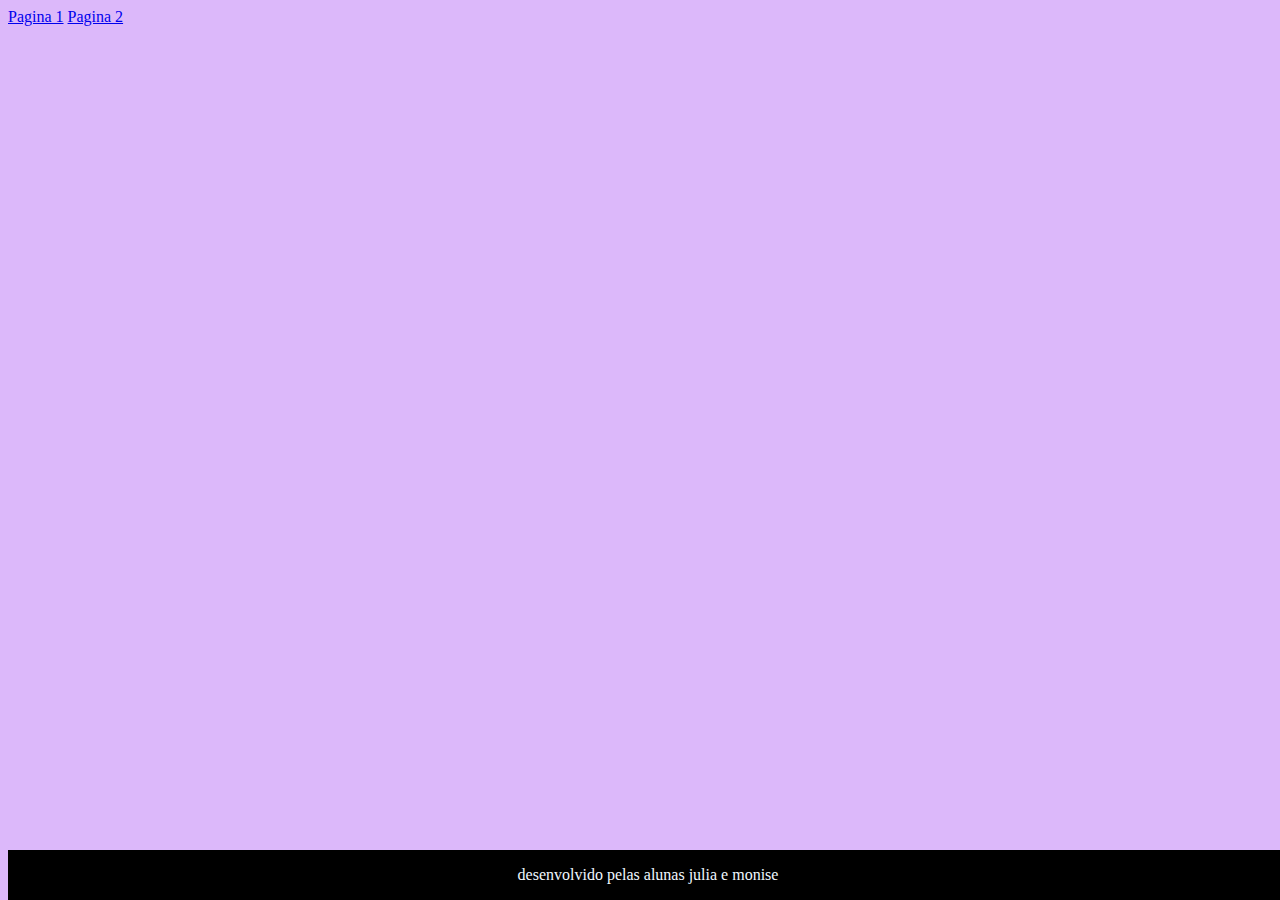
==== pagina2.html @ c41d58ce "fgxhdfg" ====
<!DOCTYPE html>
<html lang="en">
<head>
    <meta charset="UTF-8">
    <meta name="viewport" content="width=device-width, initial-scale=1.0">
    <title>FlashCards</title>
    <link rel="stylesheet" href="style.css">
</head>
<body>
    <header>
    <a href="index.html">Pagina 1</a>
    <a href="pagina2.html" > Pagina 2</a>
    <header>
    <section id="contrainer">
        
    </section>
    <footer>
        <p>desenvolvido pelas alunas julia e monise</p>
    </footer>
    <script src="main.js"></script>
    <script src="perguntas.js"></script>
</body>
</html>
---- style.css ----
:root{
--fundo:#dcb8fa;
--cartao-frente:#1E90FF;
--cartao-verso:#004875;
--destaque:#9370DB;
--preto: #000000;
--branco:#F0F8FF;
}

body{
background-color: var(--fundo)
}

footer{
    position: fixed;
    bottom: 0 ;
    background-color:  var(--preto);
    color: var(--branco);
    width: 100%;
    text-align: center;
}

#container{
    display: flex;
    flex-wrap: wrap;
    padding: 3rem;
    gap: 3rem;
    justify-content: space-between;
}

.cartao{
    flex-grow: 1;
    flex-basis: calc(33% - 6rem);
    height: 20rem;
    margin: 1rem;
}

.conteudo-cartao{
    background-color: var(--cartao-frente);
    text-align: center;
    height: 100%;
    color: var(--branco);
    transform-style: preserve-3d;
    transition: transform 300ms ease-in-out;
}

.conteudo-cartao h3{
    color: var(--destaque);
    border: 1px solid var(--destaque) ;
    text-align: left;
    position: absolute;
    padding: 0.5rem;
    margin: 0.5rem;
    border-radius: 0.6rem;
    font-size: 1vw;
    backface-visibility: hidden;
}

.conteudo-cartao p{
    margin-top: 4rem;
    font-size: 1.4vw;
    padding: 2rem;
}

.pergunta-cartao{
    color: var(--branco);
    font-weight: 500;
}

.reporta-cartao{
    color: var(--destaque);
    font-weight: 700;
    transform: rotateY(180deg);
    background-color: var(--cartao-frente);
}

.cartao.active .conteudo-cartao{
    transform: rotateY(180deg);
}

.pergunta-cartao, .resposta-cartao{
backface-visibility: hidden;
position: absolute;
height: 100%;
width: 100%:
}
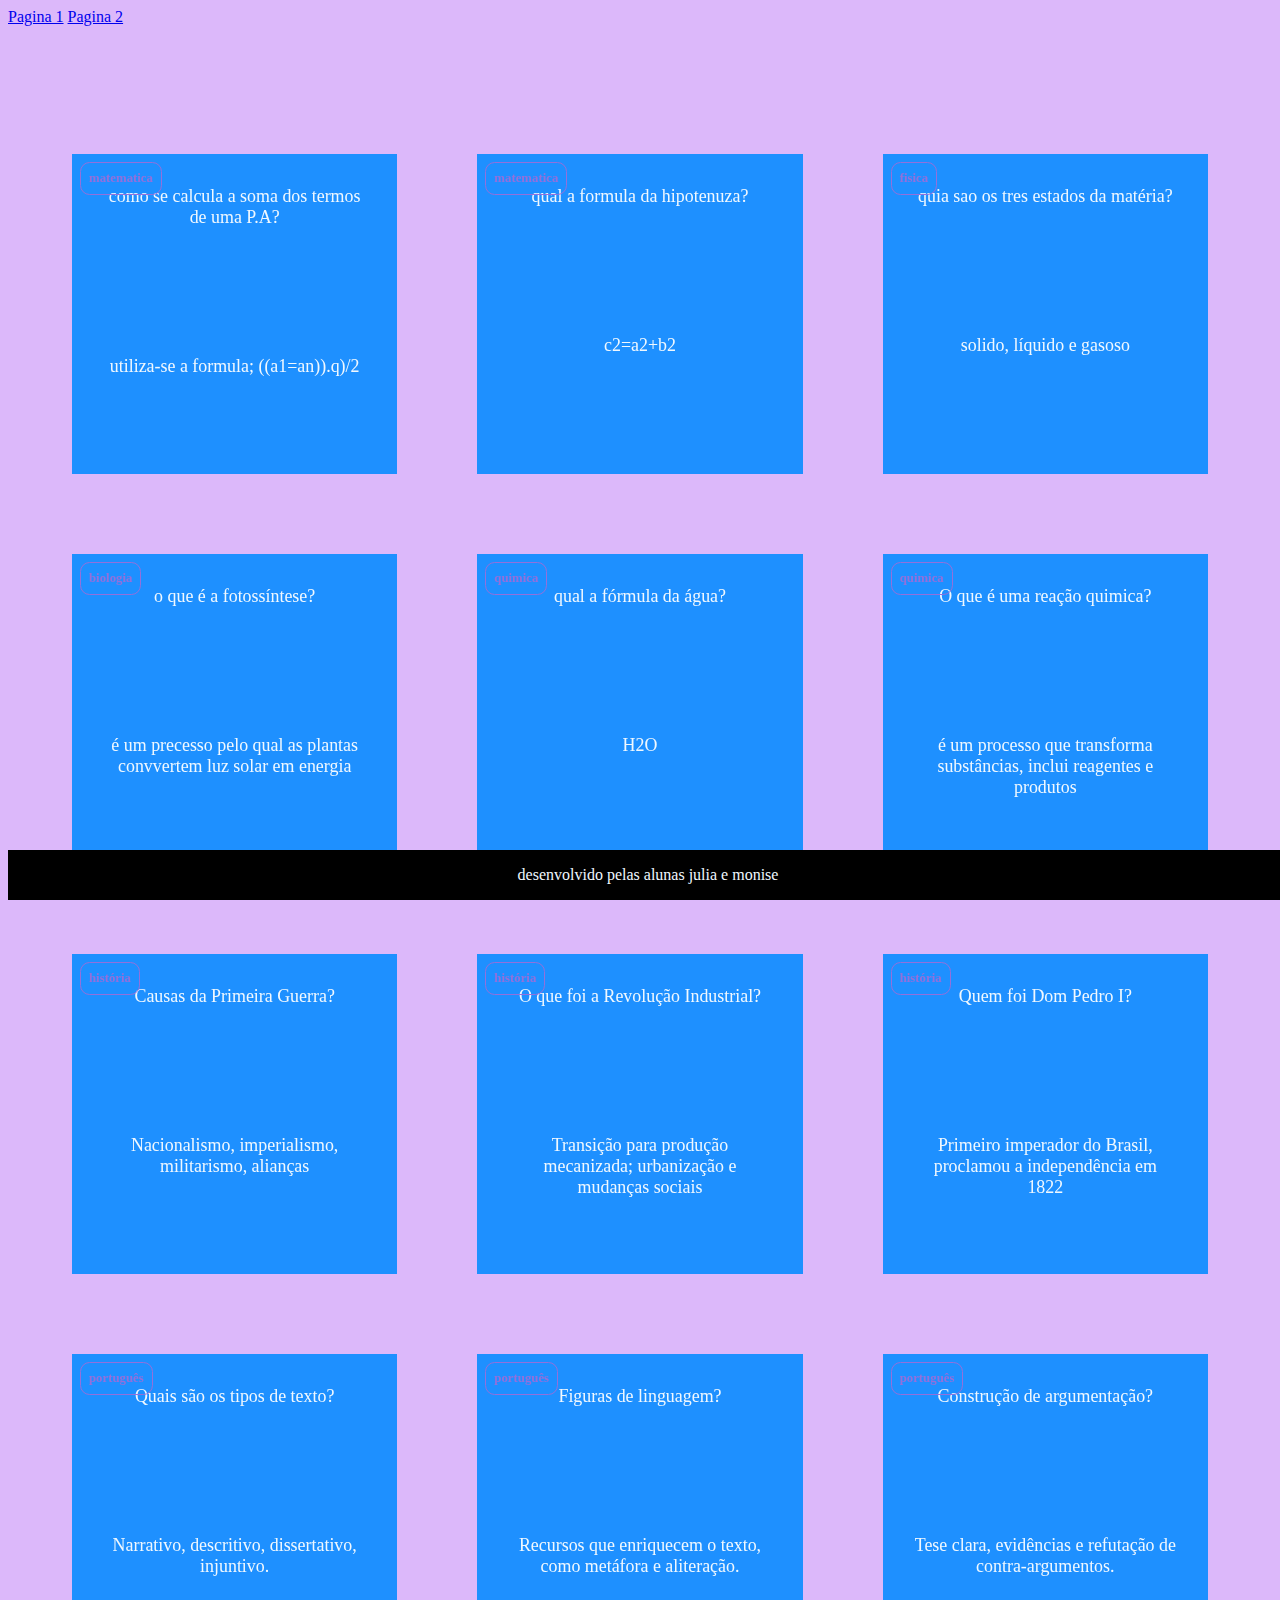
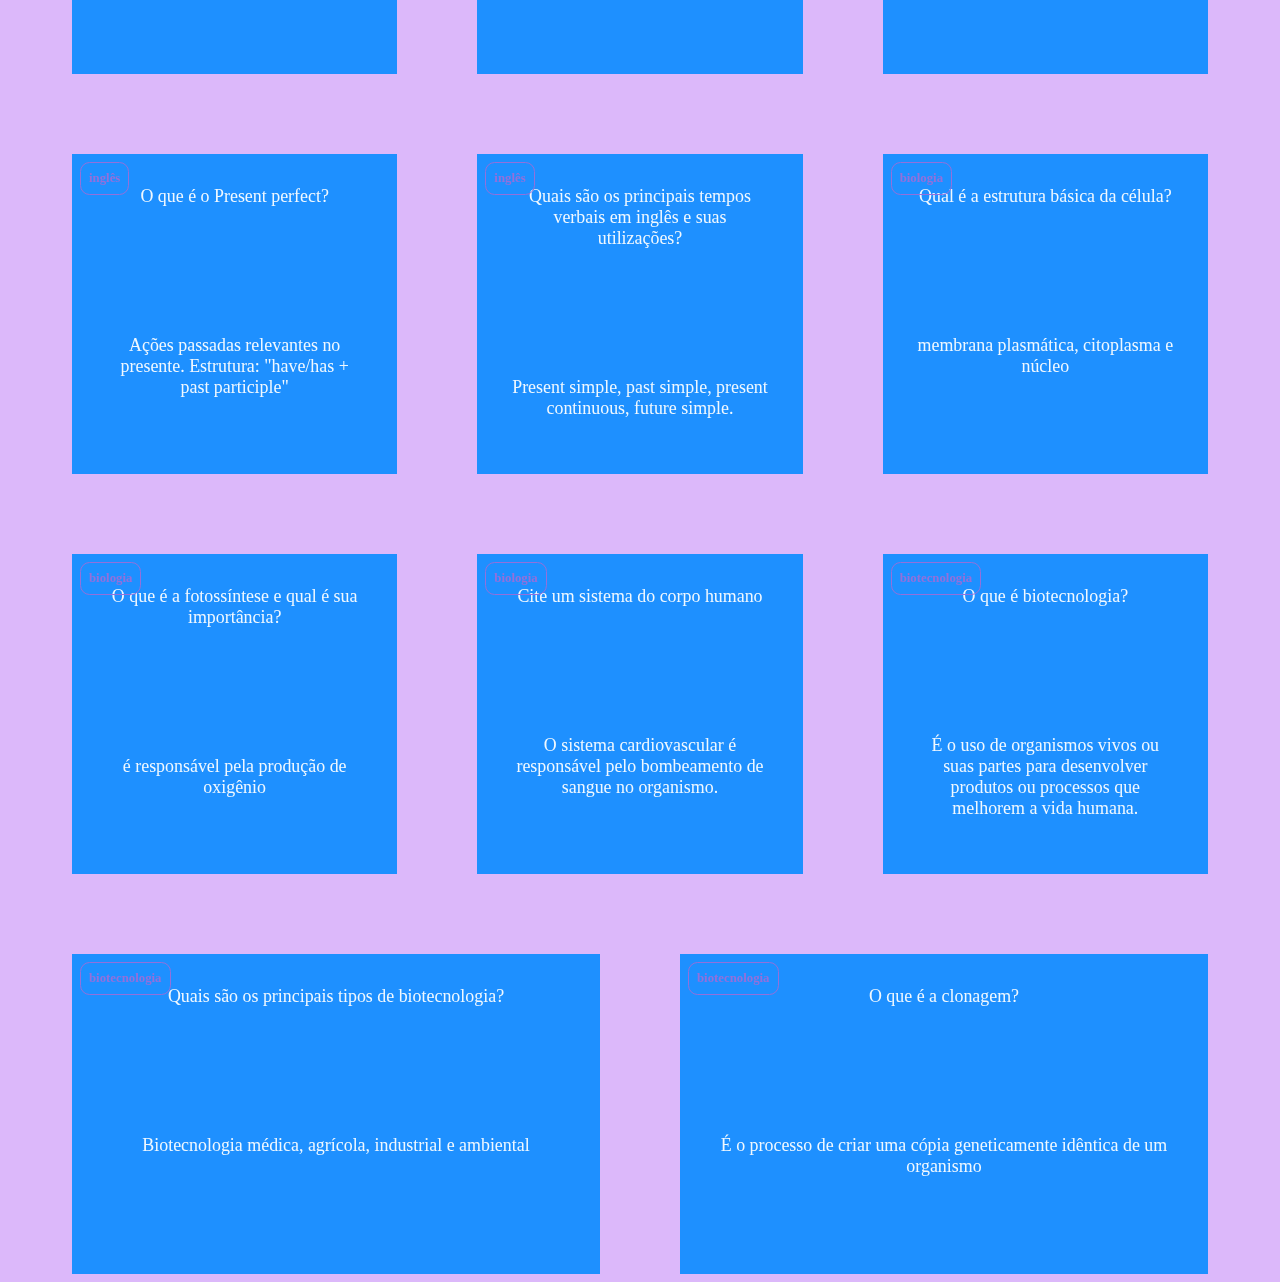
==== commit 02ea7364: "dcvbnm," ====
--- a/pagina2.html
+++ b/pagina2.html
@@ -11,7 +11,7 @@
     <a href="index.html">Pagina 1</a>
     <a href="pagina2.html" > Pagina 2</a>
     <header>
-    <section id="contrainer">
+    <section id="container">
         
     </section>
     <footer>
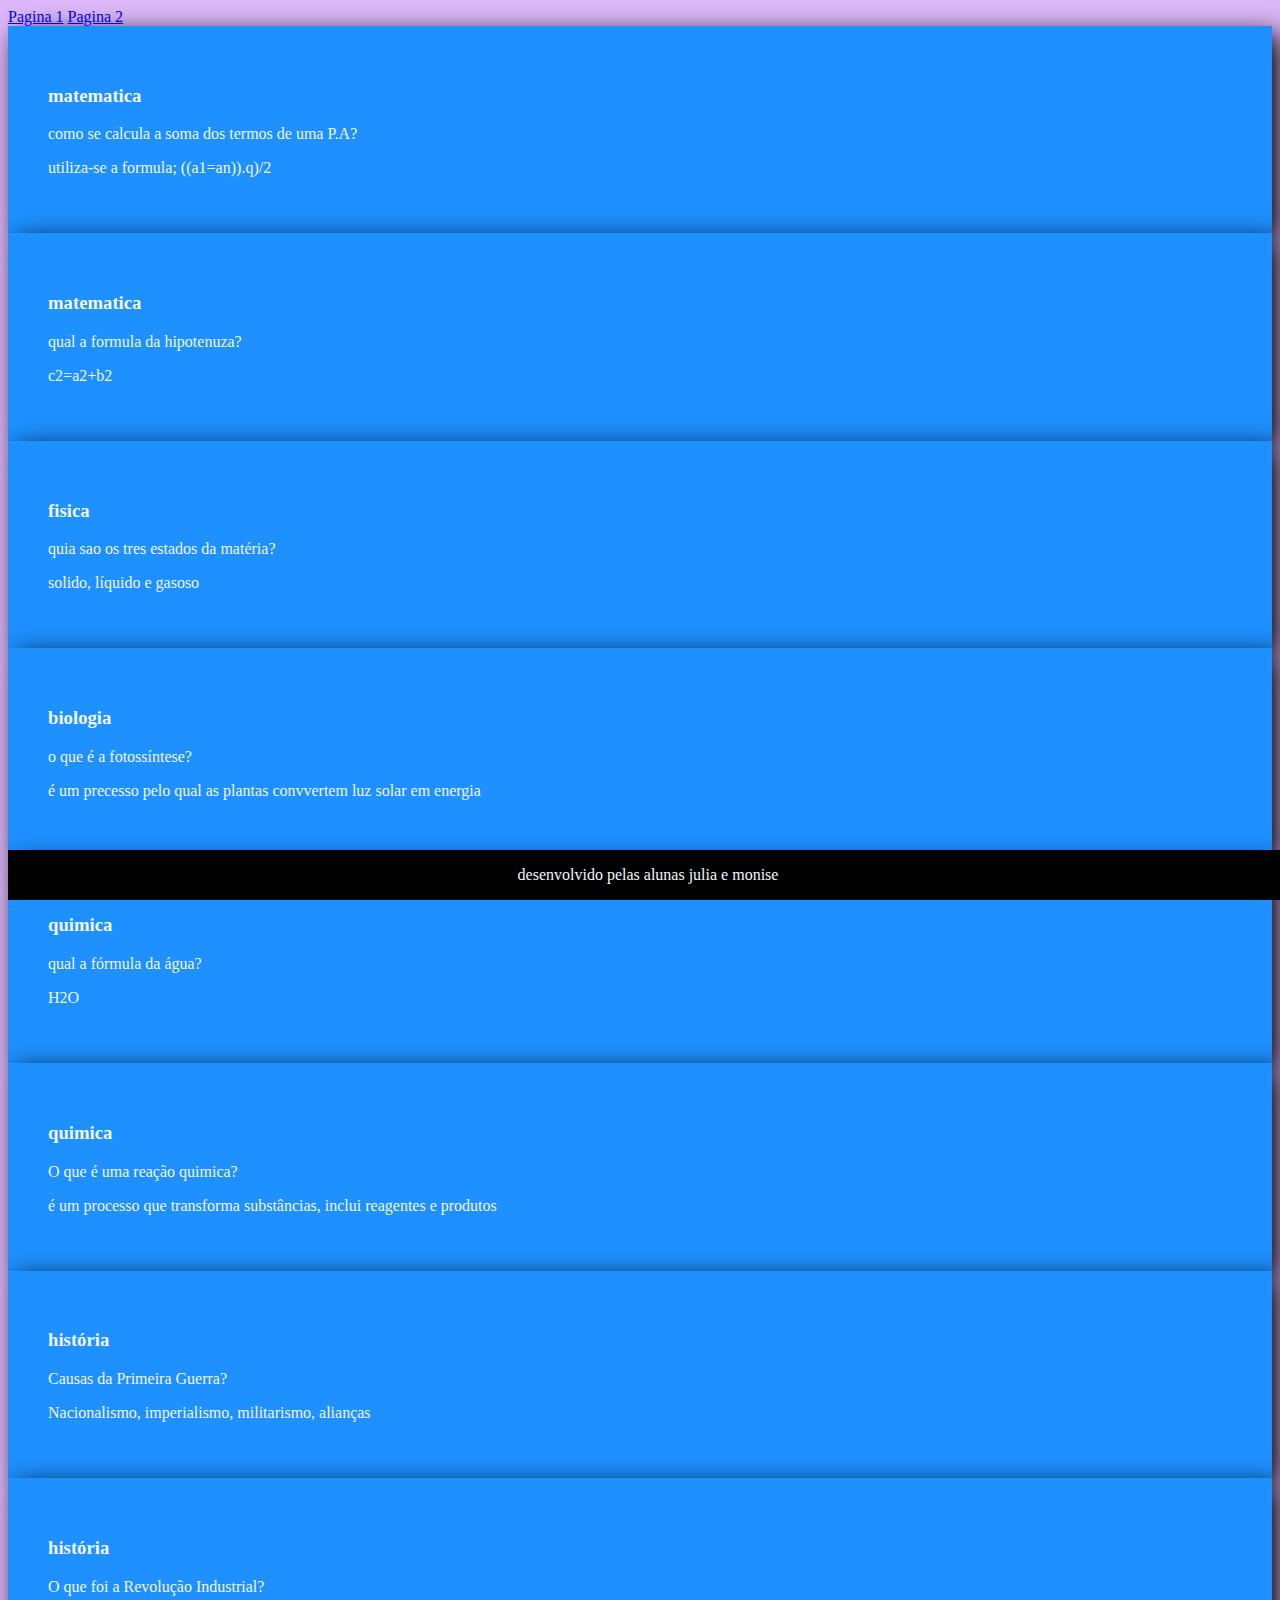
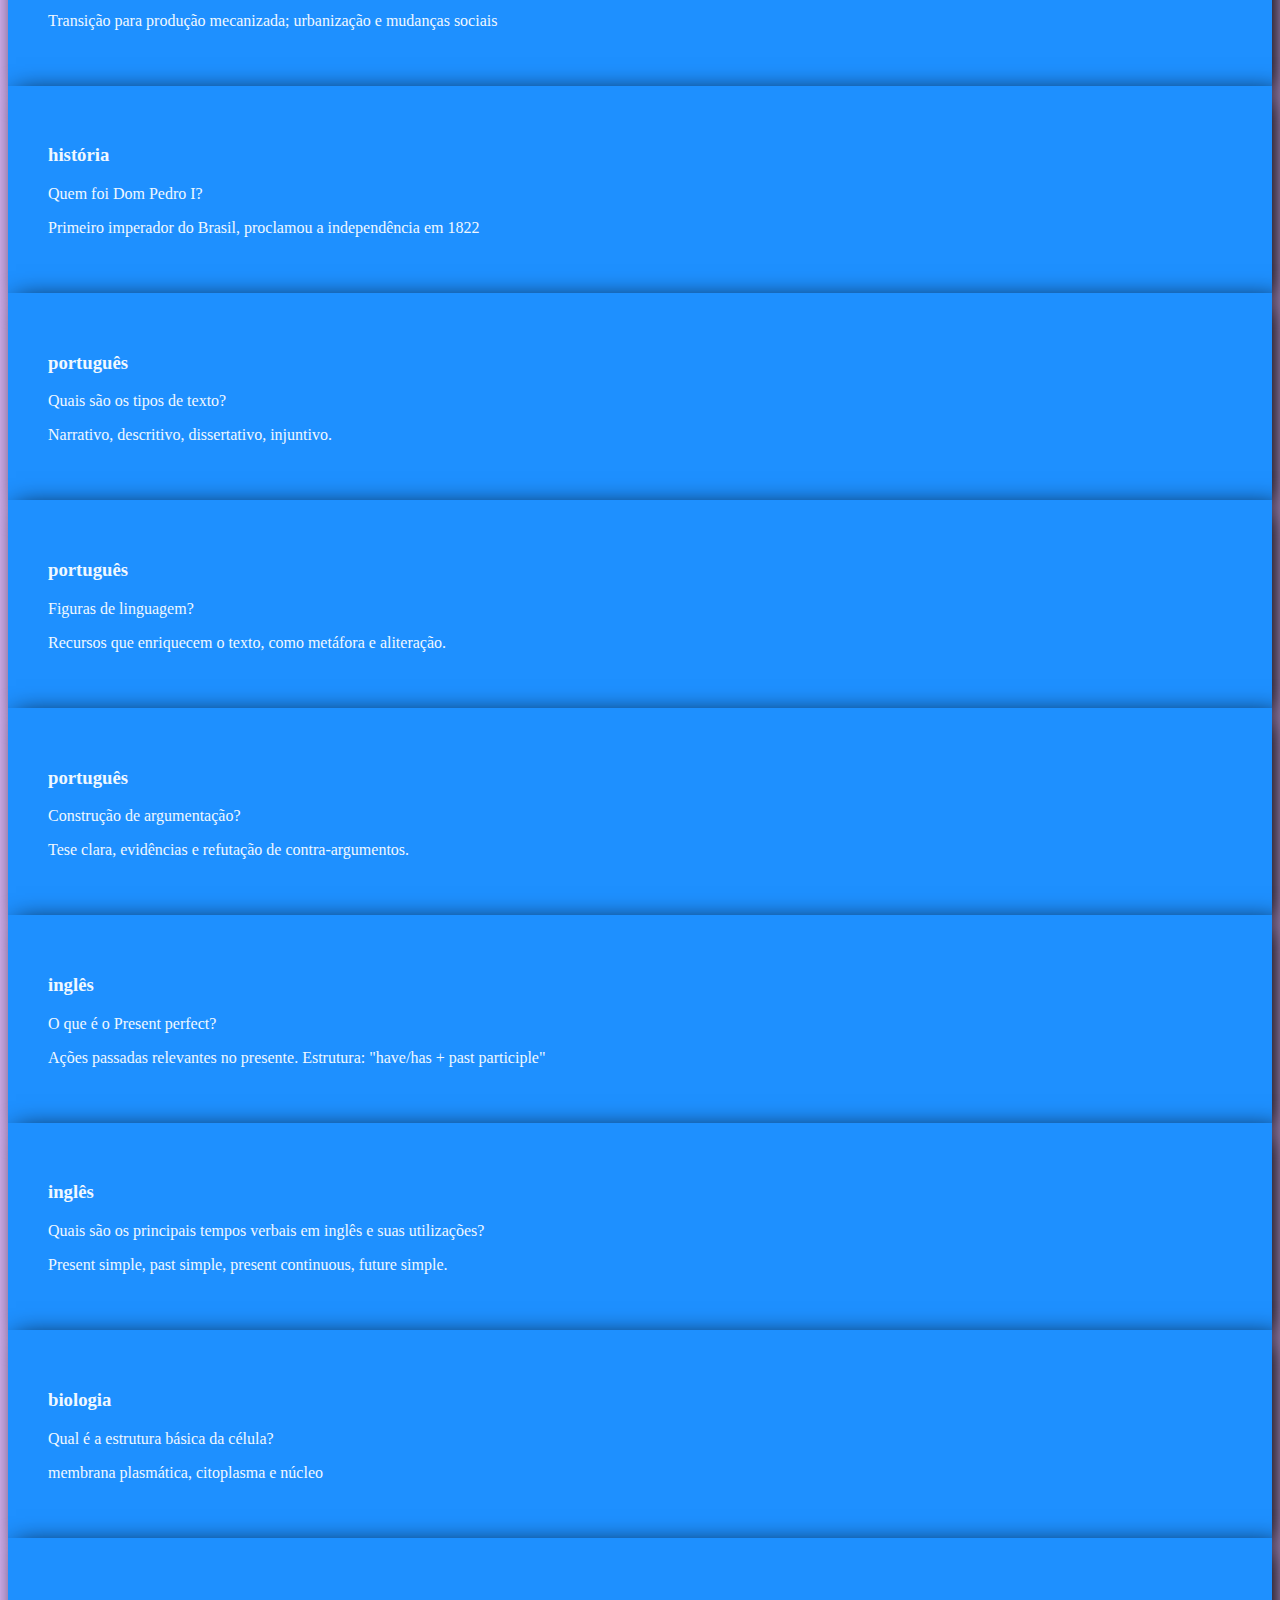
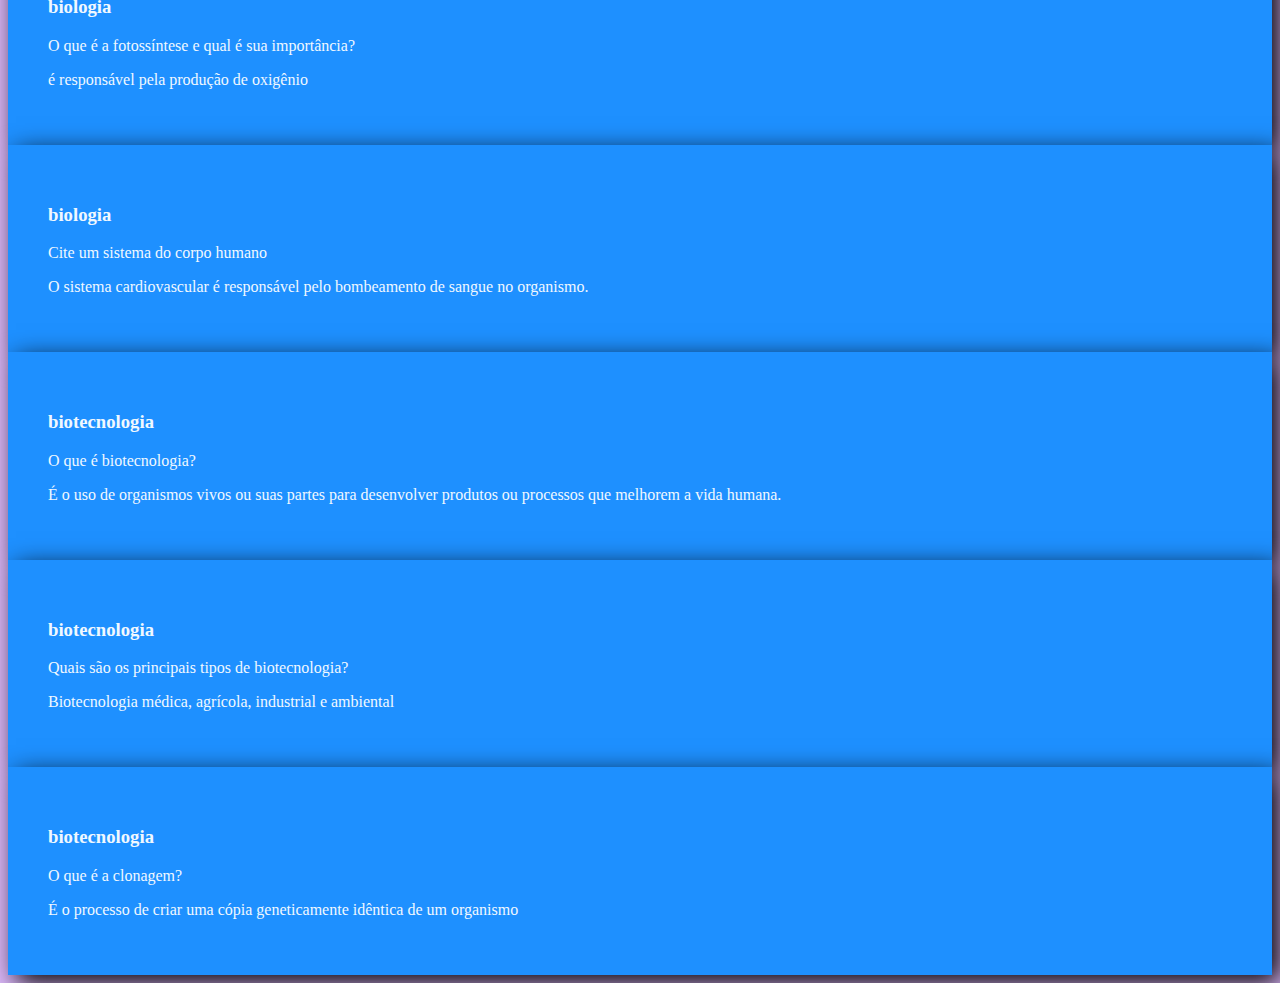
==== commit b22ad002: "hjbk" ====
--- a/pagina2.html
+++ b/pagina2.html
@@ -4,7 +4,7 @@
     <meta charset="UTF-8">
     <meta name="viewport" content="width=device-width, initial-scale=1.0">
     <title>FlashCards</title>
-    <link rel="stylesheet" href="style.css">
+    <link rel="stylesheet" href="pagina2.css">
 </head>
 <body>
     <header>
--- a/pagina2.css
+++ b/pagina2.css
@@ -0,0 +1,44 @@
+:root{
+    --fundo:#dcb8fa;
+    --cartao-frente:#1E90FF;
+    --cartao-verso:#004875;
+    --destaque:#9370DB;
+    --preto: #000000;
+    --branco:#F0F8FF;
+    }
+    
+    body{
+    background-color: var(--fundo)
+    }
+    
+    footer{
+        position: fixed;
+        bottom: 0 ;
+        background-color:  var(--preto);
+        color: var(--branco);
+        width: 100%;
+        text-align: center;
+    }
+
+    #contaioner{
+        display: grid;
+        padding: 40px;
+        gap: 4rem;
+    }
+
+    .conteudo-cartao{
+    padding: 40px;
+    background-color: var(--cartao-frente);
+    color: var(--branco);
+    box-shadow: 8px 8px 25px var(--preto) ;
+    cursor: pointer;
+}
+
+.respota-cartao{
+ padding: 40px;
+    background-color: var(--cartao-verso);
+}
+
+.conteudo-cartao:hover {
+    transform: scale(1,04);
+}
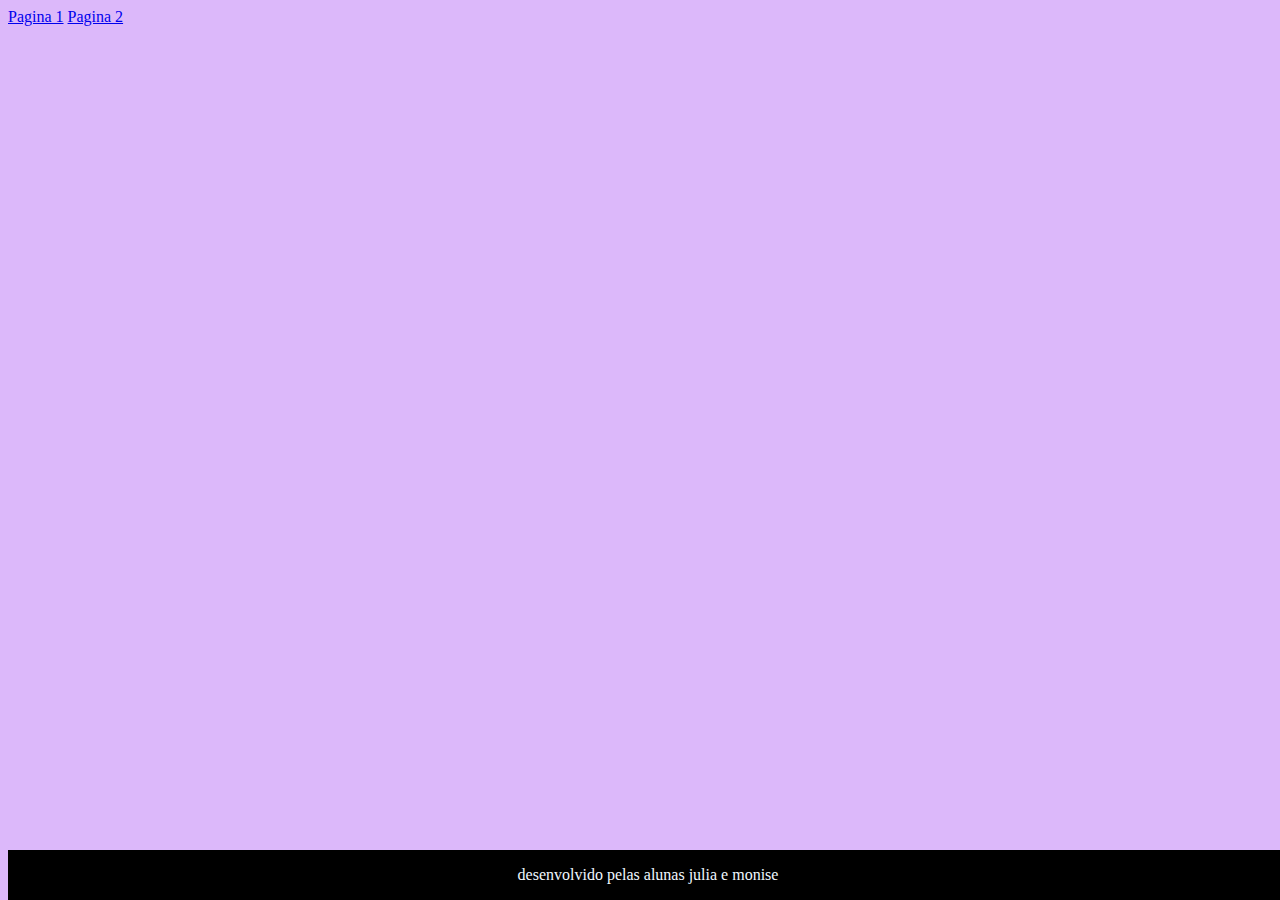
==== commit 69b545bb: "hgf" ====
--- a/pagina2.html
+++ b/pagina2.html
@@ -17,7 +17,7 @@
     <footer>
         <p>desenvolvido pelas alunas julia e monise</p>
     </footer>
-    <script src="main.js"></script>
+    <script src="pagina2.js"></script>
     <script src="perguntas.js"></script>
 </body>
 </html>
--- a/pagina2.css
+++ b/pagina2.css
@@ -37,6 +37,7 @@
 .respota-cartao{
  padding: 40px;
     background-color: var(--cartao-verso);
+    display: none ;
 }
 
 .conteudo-cartao:hover {
